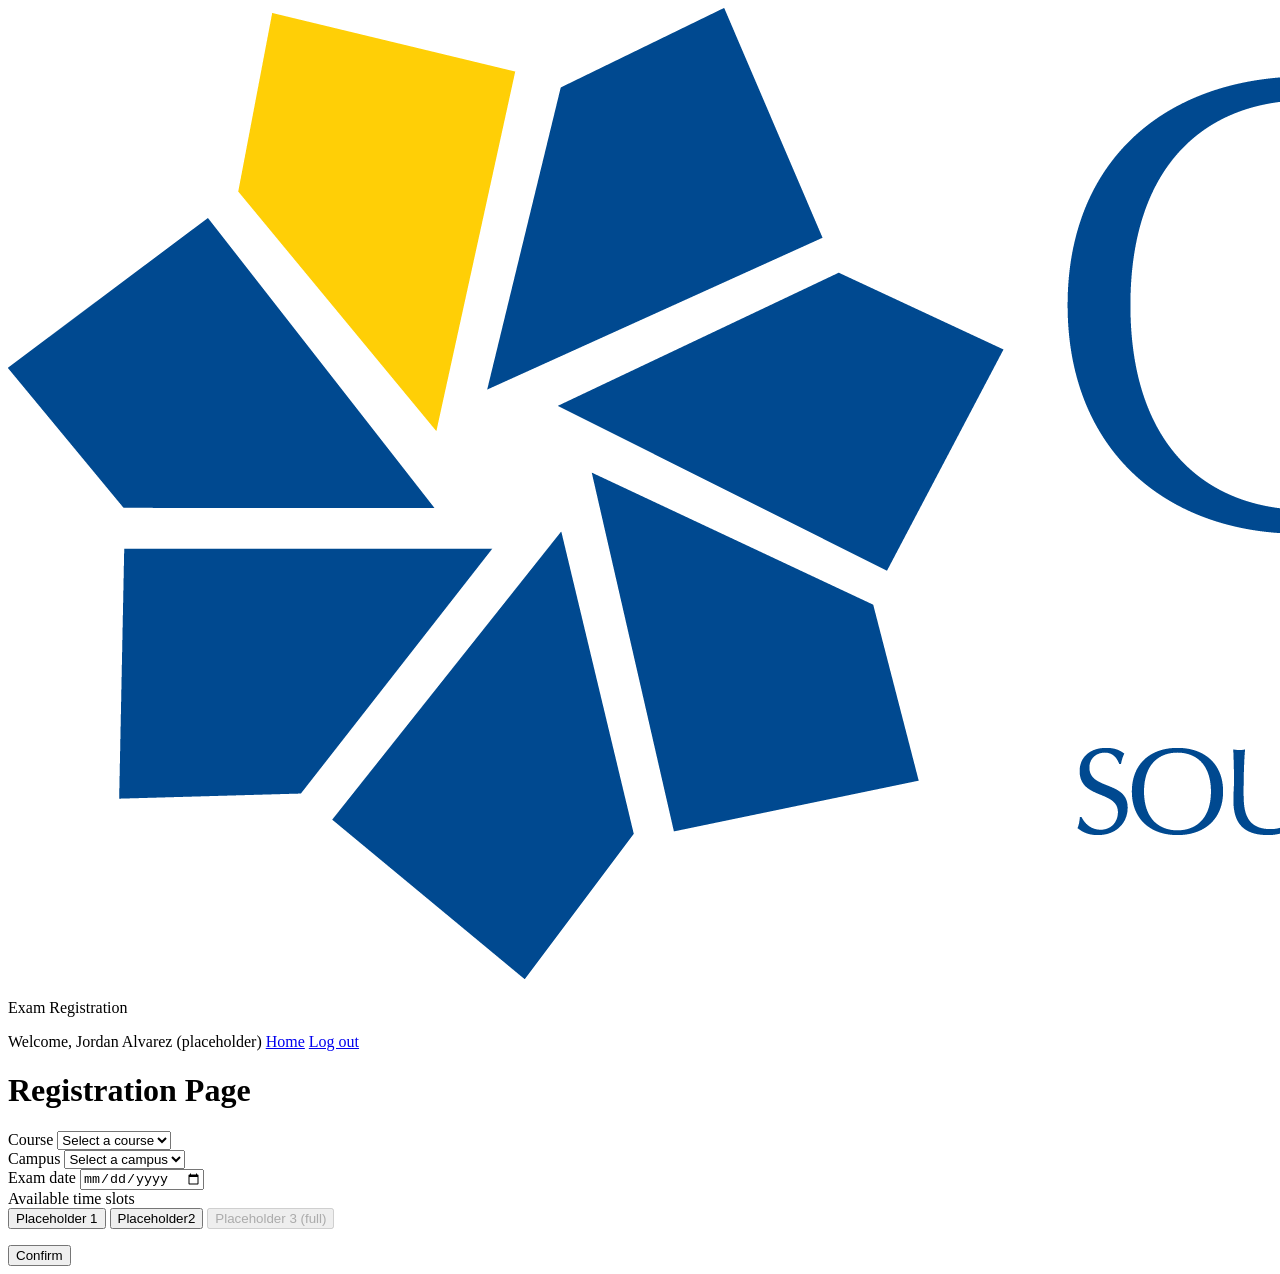
==== CIT260 Reg and Conf Page/index.html @ ecaca19e "Add files via upload" ====
<!DOCTYPE html>
<html lang="en">
<head>
<meta charset="UTF-8">
<meta name="viewport" content="width=device-width, initial-scale=1">
<title>CSN Exam Registration</title>
<link rel="stylesheet" href="site.css">
</head>
<body>


<!-- This Is The Header Bar-->
<header class="topbar">
    <div class="topbar-inner">
        <img class=""logo" src="./assets/csn-logo.png" alt="CSN College of Southern Nevada">
        <p class=""brand">Exam Registration</p>

        <!-- The Place Holder is where User First-Last Name needs to go-->
        <div class="user">
            <span class="welcome">Welcome, <placeholder>Jordan Alvarez (placeholder)</placeholder></span>

            <!-- This is Reference button to the Dashboard or Login Screen-->
            <a class="btn-outline" href="dashboard.html">Home</a>
            <a class="btn-outline" href="logout">Log out</a>
        </div>
    </div>
</header>
    
<main>
    <h1>Registration Page</h1>

    <form class="card" id="Registration-form" novalidate>
        <div class="grid">

            <!--Courses Dropdown Selection box-->
            <div class="field">
                <label for="course">Course</label>

                <!--Course Selection Dropdown for Registration-->
                <select id="course" name="course" required>
                    <option value="">Select a course</option>
                    <option>Placeholder 1</option>
                    <option>Placeholder 2</option>
                </select>
            </div>

            <!-- Campus or location selection box-->
            <div class="field">
                <label for="campus">Campus</label>
                <select id="campus" name="campus" required>
                    <option value="">Select a campus</option>
                    <option>Placeholder 1</option>
                    <option>Placeholder 2</option>
                </select>
            </div>

            <!-- This is a date selection calender-->
            <div class="field full">
                <label for="date">Exam date</label>
                <input type="date" id="date" name="date" required>
            </div>
        </div>

        <!--After selecting date, this is the available time slots-->
        <div class="field">
            <span class="label" id="slots-label">Available time slots</span>
            <div class="slots" role="group" aria-labelledby="slots-label">
                <button type="button" class="slot" aria-pressed="false">Placeholder 1</button>
                <button type="button" class="slot" aria-pressed="false">Placeholder2</button>
                <button type="button" class="slot" disabled>Placeholder 3 (full)</button>
            </div>
        </div>

        <div class="actions">
            <p class="message" id="message" role="status" aria-live="polite"></p>
            <button type="submit" class="btn-primary">Confirm</button>
        </div>
    </form>
</main>

<script src="./js/index.js"></script>
</body>
</html>
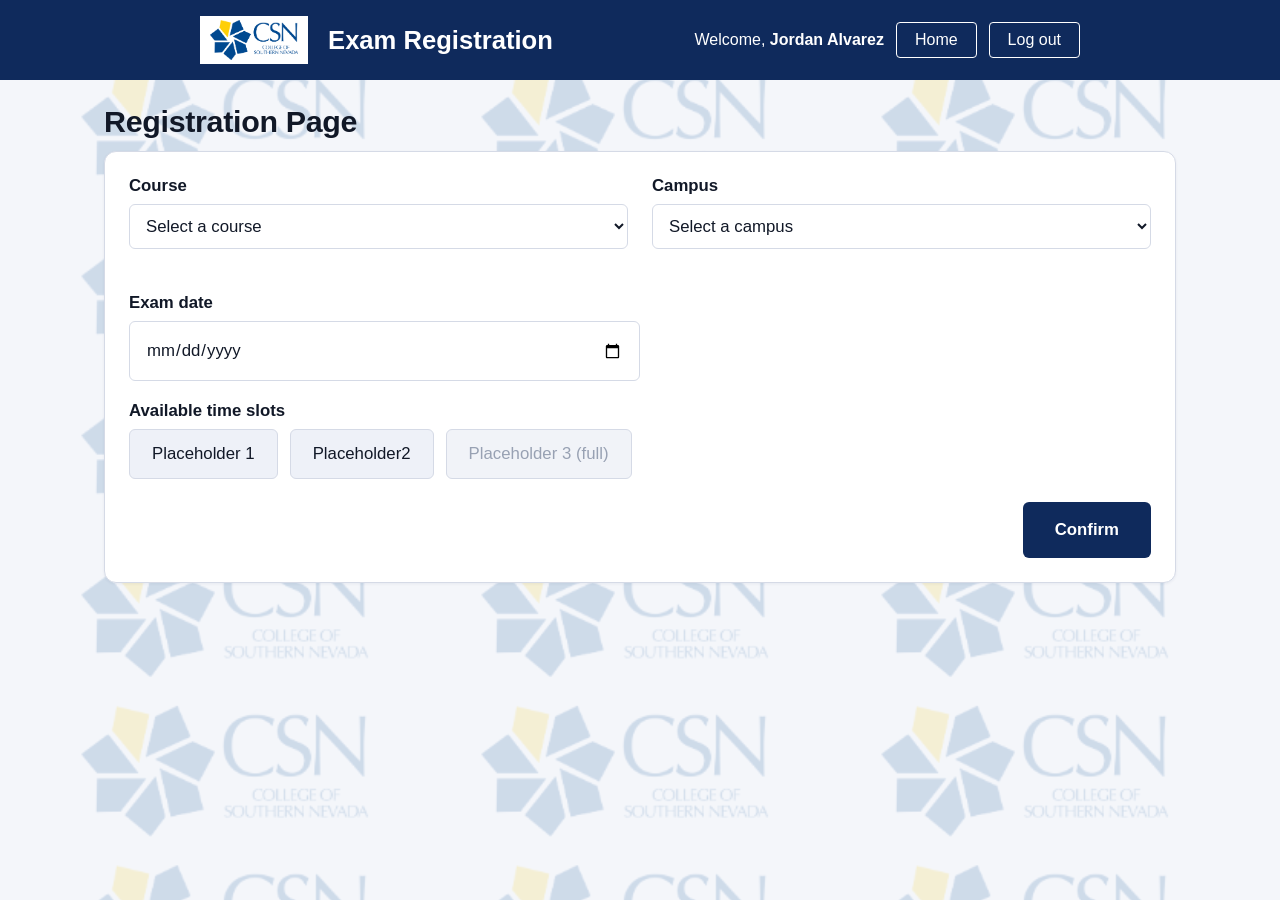
==== commit b98476a5: "Add files via upload" ====
--- a/CIT260 Reg and Conf Page/index.html
+++ b/CIT260 Reg and Conf Page/index.html
@@ -4,32 +4,28 @@
 <meta charset="UTF-8">
 <meta name="viewport" content="width=device-width, initial-scale=1">
 <title>CSN Exam Registration</title>
-<link rel="stylesheet" href="site.css">
+<link rel="stylesheet" href="./css/site.css">
 </head>
 <body>
 
 
 <!-- This Is The Header Bar-->
 <header class="topbar">
-    <div class="topbar-inner">
-        <img class=""logo" src="./assets/csn-logo.png" alt="CSN College of Southern Nevada">
-        <p class=""brand">Exam Registration</p>
-
-        <!-- The Place Holder is where User First-Last Name needs to go-->
-        <div class="user">
-            <span class="welcome">Welcome, <placeholder>Jordan Alvarez (placeholder)</placeholder></span>
-
-            <!-- This is Reference button to the Dashboard or Login Screen-->
-            <a class="btn-outline" href="dashboard.html">Home</a>
-            <a class="btn-outline" href="logout">Log out</a>
-        </div>
+  <div class="topbar-inner">
+    <img class="logo" src="./assets/csn-logo.png" alt="CSN College of Southern Nevada">
+    <p class="brand">Exam Registration</p>
+    <div class="user">
+      <span class="welcome">Welcome, <strong>Jordan Alvarez</strong></span>
+      <a class="btn-outline" href="dashboard.html">Home</a>
+      <a class="btn-outline" href="logout">Log out</a>
     </div>
+  </div>
 </header>
     
 <main>
     <h1>Registration Page</h1>
 
-    <form class="card" id="Registration-form" novalidate>
+    <form class="card" id="register-form" novalidate>
         <div class="grid">
 
             <!--Courses Dropdown Selection box-->
@@ -78,6 +74,22 @@
     </form>
 </main>
 
+<!-- POP UP Confirmation-->
+<dialog id="confirm-dialog" class="dialog" aria-labelledby="dialog-title">
+  <h2 id="dialog-title">Confirm registration</h2>
+  <p>Please review your exam details:</p>
+  <dl class="summary">
+    <dt>Course</dt><dd id="sum-course"></dd>
+    <dt>Campus</dt><dd id="sum-campus"></dd>
+    <dt>Date</dt><dd id="sum-date"></dd>
+    <dt>Time</dt><dd id="sum-slot"></dd>
+  </dl>
+  <div class="dialog-actions">
+    <button type="button" class="btn-secondary" id="dialog-no">No</button>
+    <button type="button" class="btn-primary" id="dialog-yes">Yes</button>
+  </div>
+</dialog>
+
 <script src="./js/index.js"></script>
 </body>
 </html>
--- a/CIT260 Reg and Conf Page/css/site.css
+++ b/CIT260 Reg and Conf Page/css/site.css
@@ -0,0 +1,153 @@
+:root {
+    --navy: #0f2a5c;
+    --navy-dark: #0a1f45;
+    --ink: #111827;
+    --muted: #5b6477;
+    --line: #d5dae6;
+    --bg: #f3f5fa;
+    --card: #ffffff;
+    --slot: #eef1f8;
+    --danger: #a3231a;
+    --ok: #1c6b3a;
+}
+
+* { box-sizing: border-box; }
+html, body { margin: 0; }
+body::before {
+    content: "";
+    position: fixed; 
+    inset: 0; 
+    z-index: -1;
+    background: url("../assets/csn-logo2.png") center / cover no-repeat;
+    background-repeat: repeat;
+    background-size: 400px;
+    opacity: 0.15;
+}
+
+body {
+    font-family: -apple-system, BlinkMacSystemFont, "Segoe UI", Inter, Roboto, Helvetica, Arial, Sans-serif;
+    color: var(--ink);
+    background: var(--bg);
+    min-height: 100vh;
+}
+
+/* Header style */
+.topbar {
+  background: #0f2a5c;   /* solid navy, no image */
+}
+.topbar-inner {
+  max-width: none;
+  margin: 0;
+  padding: 16px 200px;
+  display: flex;
+  align-items: center;
+  gap: 20px;
+}
+.logo { height: 48px; width: auto; background: #fff; padding: 4px 10px; }
+.brand { margin: 0; font-size: 1.6rem; font-weight: 700; color: #fff; }
+.user { margin-left: auto; display: flex; align-items: center; gap: 12px; color: #fff; }
+.btn-outline {
+  color: #fff; border: 1px solid #fff; border-radius: 4px;
+  padding: 8px 18px; text-decoration: none;
+  font-size: 1rem;
+}
+.btn-outline:hover { background: rgba(255,255,255,.12); }
+ 
+/* Page */
+main { 
+    max-width: 1120px; 
+    margin: 0 auto; 
+    padding: 24px 24px 32px;
+}
+h1 { 
+    font-size: 1.9rem; 
+    margin: 0 0 20px;
+    margin-bottom: 12px; 
+    letter-spacing: -0.01em; 
+}
+ 
+.card {
+  background: var(--card); 
+  border: 1px solid var(--line); 
+  border-radius: 12px;
+  padding: 24px; 
+  box-shadow: 0 1px 3px rgba(15,42,92,.06);
+}
+.grid { display: grid; grid-template-columns: 1fr 1fr; gap: 24px; }
+.field { 
+    display: flex; 
+    flex-direction: column; 
+    gap: 8px; 
+    margin-bottom: 20px; 
+}
+.field.full { grid-column: 1 / -1; }
+label, .label { font-weight: 600; font-size: 1.05rem; }
+ 
+select, input[type="date"] {
+  font: inherit; font-size: 1.05rem; color: var(--ink); background: #fff;
+  border: 1px solid var(--line); border-radius: 6px; padding: 11px 12px; width: 100%;
+}
+input[type="date"] { max-width: 50%; padding: 18px 16px; }
+select:focus-visible, input:focus-visible, .slot:focus-visible, .btn-primary:focus-visible, .btn-outline:focus-visible {
+  outline: 3px solid #7aa2e8; outline-offset: 2px;
+}
+ 
+/* Time slots */
+.slots { display: flex; gap: 12px; flex-wrap: wrap; }
+.slot {
+  font: inherit; font-size: 1.05rem; color: var(--ink); background: var(--slot);
+  border: 1px solid var(--line); border-radius: 6px; padding: 14px 22px; cursor: pointer;
+}
+.slot:hover:not(:disabled) { border-color: var(--navy); }
+.slot[aria-pressed="true"] { background: var(--navy); border-color: var(--navy); color: #fff; }
+.slot:disabled { color: #98a1b3; cursor: not-allowed; background: #f1f3f8; }
+ 
+/* Footer actions */
+.actions { 
+    display: flex; 
+    align-items: center; 
+    justify-content: flex-end; 
+    gap: 20px; 
+    margin-top: 23px; 
+}
+.message { margin-right: auto; font-size: 1rem; min-height: 1.4em; }
+.message.error { color: var(--danger); }
+.message.success { color: var(--ok); font-weight: 600; }
+.btn-primary {
+  font: inherit; font-size: 1.05rem; font-weight: 600; color: #fff; background: var(--navy);
+  border: 0; border-radius: 6px; padding: 18px 32px; cursor: pointer;
+}
+.btn-primary:hover { background: var(--navy-dark); }
+ 
+@media (max-width: 720px) {
+  .topbar-inner { flex-wrap: wrap; }
+  .grid { grid-template-columns: 1fr; gap: 0; }
+  input[type="date"] { max-width: 100%; }
+  .card { padding: 20px; }
+  .actions { flex-direction: column-reverse; align-items: stretch; }
+  .btn-primary { width: 100%; }
+}
+
+/* Confirmation Popup Style */
+.dialog {
+  border: 0; border-radius: 12px; padding: 28px;
+  width: min(440px, 90vw);
+  box-shadow: 0 10px 40px rgba(15, 42, 92, .3);
+}
+.dialog::backdrop { background: rgba(10, 31, 69, .55); }
+.dialog h2 { margin: 0 0 8px; font-size: 1.4rem; }
+.dialog p { margin: 0 0 16px; color: #5b6477; }
+
+.summary {
+  display: grid; grid-template-columns: auto 1fr; gap: 8px 16px;
+  margin: 0 0 24px; padding: 16px; background: #f3f5fa; border-radius: 8px;
+}
+.summary dt { font-weight: 600; }
+.summary dd { margin: 0; }
+
+.dialog-actions { display: flex; justify-content: flex-end; gap: 12px; }
+.btn-secondary {
+  font: inherit; font-weight: 600; color: #0f2a5c; background: #fff;
+  border: 1px solid #0f2a5c; border-radius: 6px; padding: 14px 28px; cursor: pointer;
+}
+.btn-secondary:hover { background: #eef1f8; }
